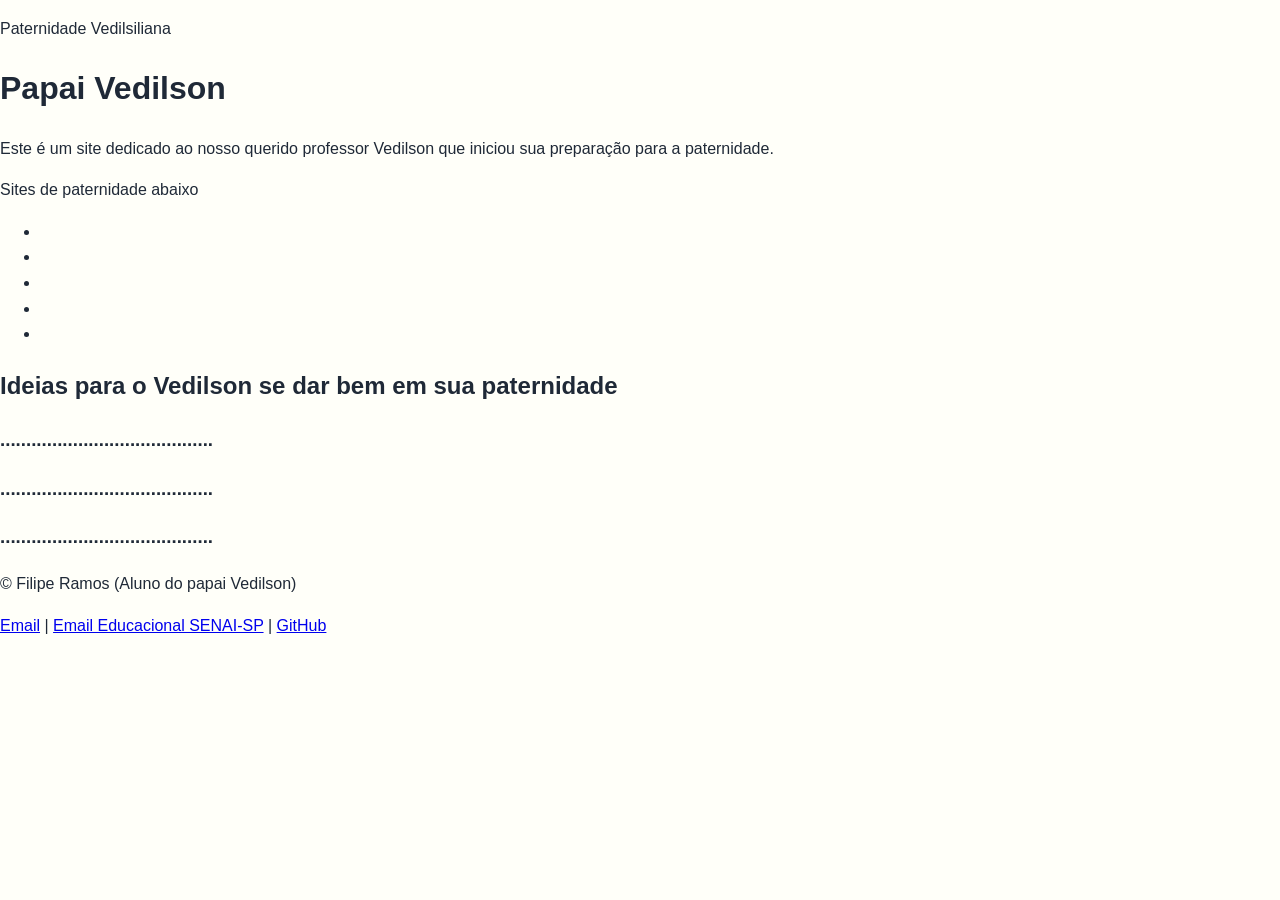
==== index.html @ 621be8aa "Construção inicial do cabeçalho, conteúdo e rodapé" ====
<!DOCTYPE html>
<html lang="en">
<head>
    <meta charset="UTF-8">
    <meta name="viewport" content="width=device-width, initial-scale=1.0">
    <title>Dicas | Paternidade</title>
    <link rel="stylesheet" href="./style/style.css">
</head>
<body>
    
    <header class="cabecalho">
        <div class="div-1">
            <p class="etiqueta">Paternidade Vedilsiliana</p>

            <h1>Papai Vedilson</h1>

            <p class="subtitulo">
                Este é um site dedicado ao nosso querido professor Vedilson
                que iniciou sua preparação para a paternidade.
            </p>

            <p>Sites de paternidade abaixo</p>

            <nav class="navegacao">
                <ul class="lista-paternidade">
                    <li><a href=""></a></li>
                    <li><a href=""></a></li>
                    <li><a href=""></a></li>
                    <li><a href=""></a></li>
                    <li><a href=""></a></li>
                </ul>
            </nav>
        </div>
    </header>

    <main>
        <section class="secao">
            <div class="container">
                <h2 class="titulo-secao">Ideias para o Vedilson se dar bem em sua paternidade</h2>
                <div class="grand-card">
                    <article class="card">
                        <h3>.........................................</h3>
                        <p>

                        </p>
                    </article>
                    <article class="card">
                        <h3>.........................................</h3>
                        <p>

                        </p>
                    </article>
                    <article class="card">
                        <h3>.........................................</h3>
                        <p>
                            
                        </p>
                    </article>
                </div>
            </div>
        </section>
    </main>

    <footer class="rodape">
        <div class="container">
            <p>
                &copy; Filipe Ramos (Aluno do papai Vedilson)
            </p>

            <andres>
                <a href="mailto:filiperamos.sep@gmail.com">Email</a>
                <span> | </span>
                <a href="mailto:filipe.r.oliveira@edu.senai.br">Email Educacional SENAI-SP</a>
                <span> | </span>
                <a href="https://github.com/FilipeRamos-Dev">GitHub</a>
            </andres>
        </div>
    </footer>



</body>
</html>
---- style/style.css ----
*{
    box-sizing: border-box;
    
}

body{
    margin: 0;

    background-color: #fffff9;
    color: #1f2937;

    font-family: Arial, Helvetica, sans-serif;
    font-size: 16px;
    line-height: 1.6;
}
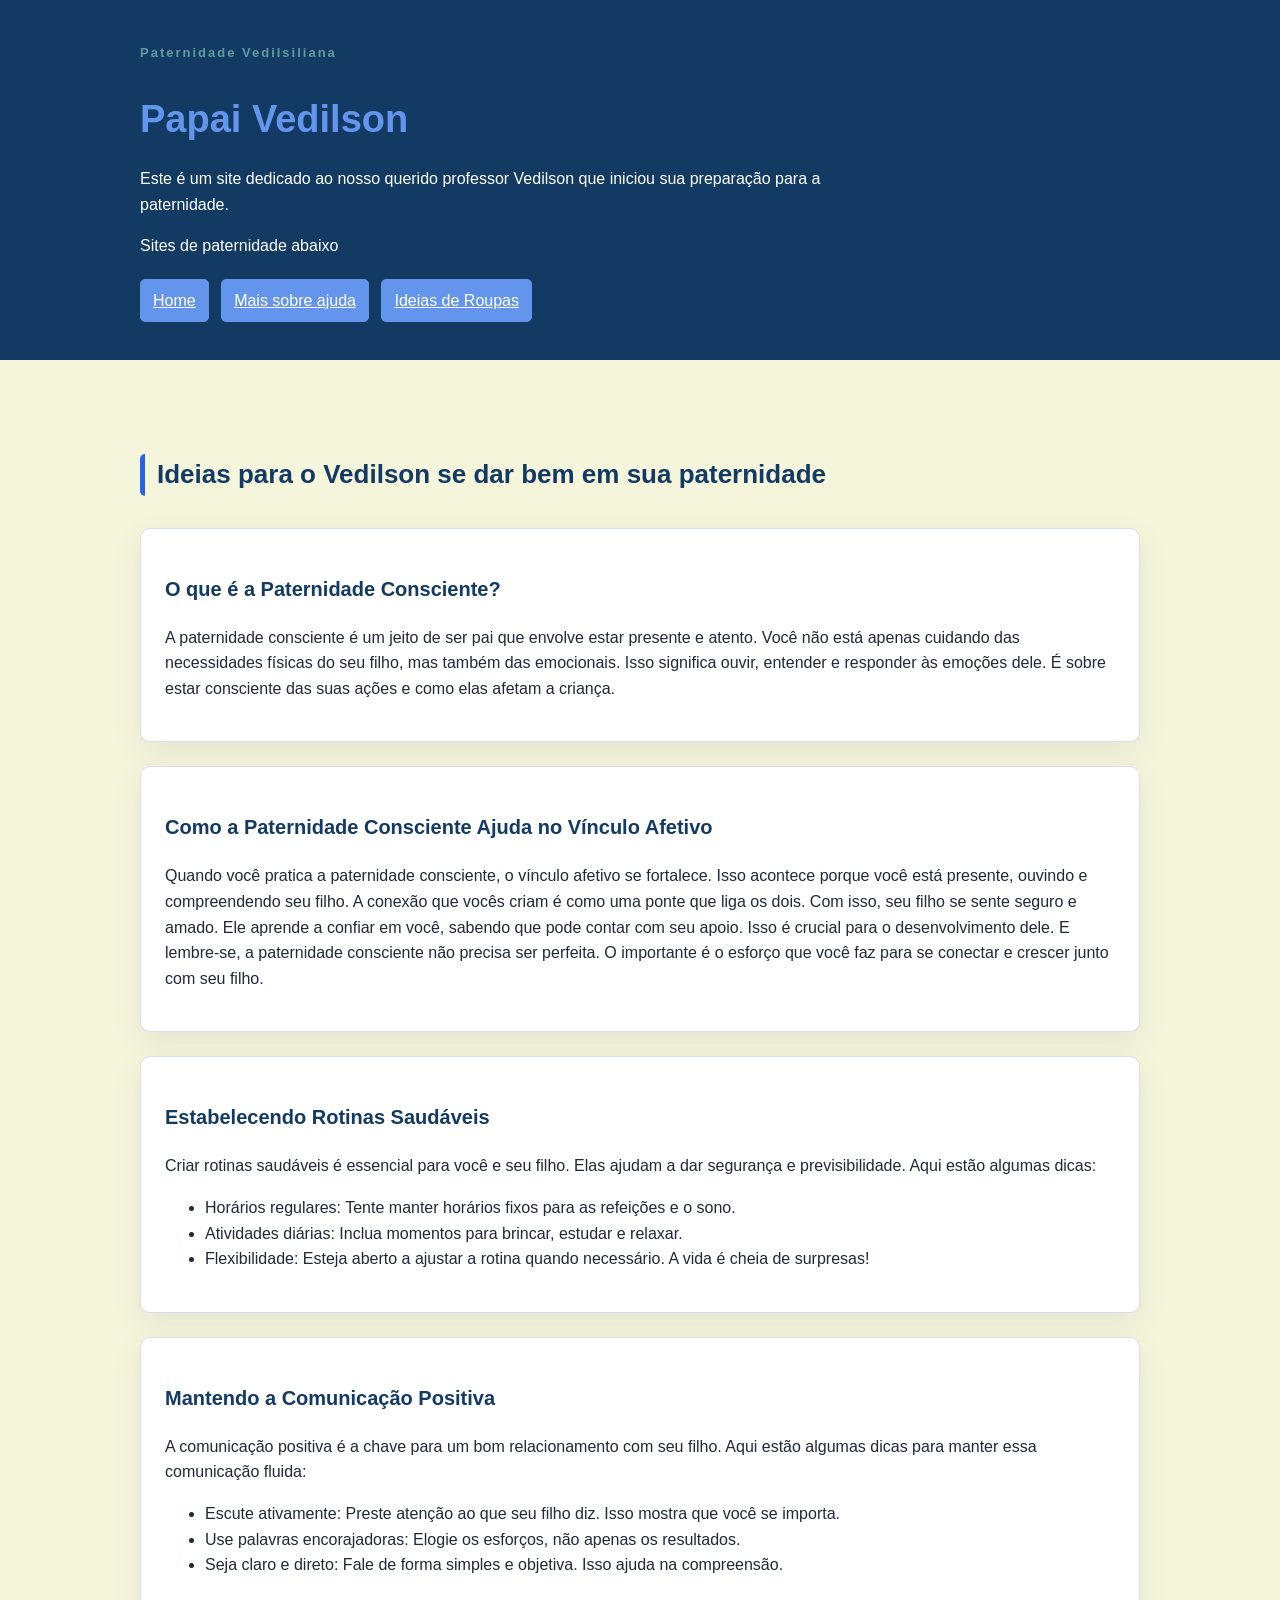
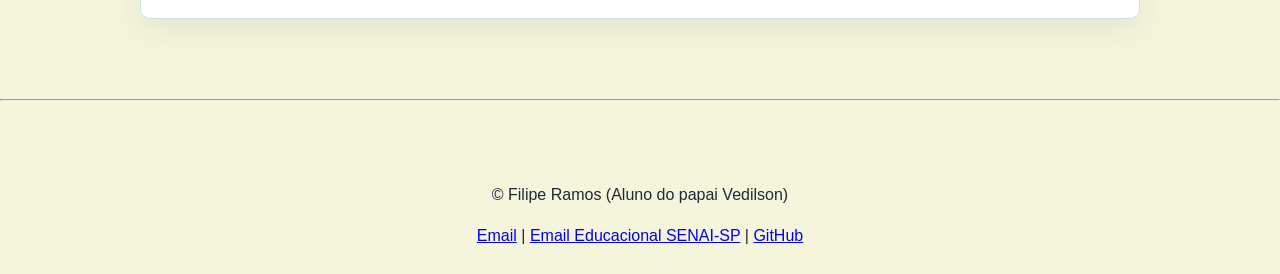
==== commit 0b8c109b: "Cabeçalho, rodapé e conteúdo feito" ====
--- a/index.html
+++ b/index.html
@@ -1,5 +1,5 @@
 <!DOCTYPE html>
-<html lang="en">
+<html lang="pt-br">
 <head>
     <meta charset="UTF-8">
     <meta name="viewport" content="width=device-width, initial-scale=1.0">
@@ -9,7 +9,7 @@
 <body>
     
     <header class="cabecalho">
-        <div class="div-1">
+        <div class="container">
             <p class="etiqueta">Paternidade Vedilsiliana</p>
 
             <h1>Papai Vedilson</h1>
@@ -21,13 +21,11 @@
 
             <p>Sites de paternidade abaixo</p>
 
-            <nav class="navegacao">
-                <ul class="lista-paternidade">
-                    <li><a href=""></a></li>
-                    <li><a href=""></a></li>
-                    <li><a href=""></a></li>
-                    <li><a href=""></a></li>
-                    <li><a href=""></a></li>
+            <nav class="menu-principal">
+                <ul class="menu-lista">
+                    <li><a class="menu-link" href="./index.html">Home</a></li>
+                    <li><a class="menu-link" href="./pages/OutrasAjudas.html">Mais sobre ajuda</a></li>
+                    <li><a class="menu-link" href="./pages/IdeiasRoupasBebes.html">Ideias de Roupas</a></li>
                 </ul>
             </nav>
         </div>
@@ -37,29 +35,54 @@
         <section class="secao">
             <div class="container">
                 <h2 class="titulo-secao">Ideias para o Vedilson se dar bem em sua paternidade</h2>
-                <div class="grand-card">
+                <div class="grade-cards">
                     <article class="card">
-                        <h3>.........................................</h3>
+                        <h3>O que é a Paternidade Consciente?</h3>
                         <p>
-
+                            A paternidade consciente é um jeito de ser pai que envolve estar presente e atento. 
+                            Você não está apenas cuidando das necessidades físicas do seu filho, mas também das emocionais. 
+                            Isso significa ouvir, entender e responder às emoções dele. 
+                            É sobre estar consciente das suas ações e como elas afetam a criança.
                         </p>
                     </article>
                     <article class="card">
-                        <h3>.........................................</h3>
+                        <h3>Como a Paternidade Consciente Ajuda no Vínculo Afetivo</h3>
                         <p>
-
+                            Quando você pratica a paternidade consciente, o vínculo afetivo se fortalece. 
+                            Isso acontece porque você está presente, ouvindo e compreendendo seu filho. A conexão que vocês criam é como uma ponte que liga os dois.
+                            Com isso, seu filho se sente seguro e amado. Ele aprende a confiar em você, sabendo que pode contar com seu apoio. 
+                            Isso é crucial para o desenvolvimento dele. E lembre-se, a paternidade consciente não precisa ser perfeita. 
+                            O importante é o esforço que você faz para se conectar e crescer junto com seu filho.
                         </p>
                     </article>
                     <article class="card">
-                        <h3>.........................................</h3>
+                        <h3>Estabelecendo Rotinas Saudáveis</h3>
                         <p>
-                            
+                            Criar rotinas saudáveis é essencial para você e seu filho. Elas ajudam a dar segurança e previsibilidade. Aqui estão algumas dicas:
+                            <ul>
+                                <li>Horários regulares: Tente manter horários fixos para as refeições e o sono.</li>
+                                <li>Atividades diárias: Inclua momentos para brincar, estudar e relaxar.</li>
+                                <li>Flexibilidade: Esteja aberto a ajustar a rotina quando necessário. A vida é cheia de surpresas!</li>
+                            </ul>
+                        </p>
+                    </article>
+                    <article class="card">
+                        <h3>Mantendo a Comunicação Positiva</h3>
+                        <p>
+                            A comunicação positiva é a chave para um bom relacionamento com seu filho. Aqui estão algumas dicas para manter essa comunicação fluida:
+                            <ul>
+                                <li>Escute ativamente: Preste atenção ao que seu filho diz. Isso mostra que você se importa.</li>
+                                <li>Use palavras encorajadoras: Elogie os esforços, não apenas os resultados.</li>
+                                <li>Seja claro e direto: Fale de forma simples e objetiva. Isso ajuda na compreensão.</li>
+                            </ul>
                         </p>
                     </article>
                 </div>
             </div>
         </section>
     </main>
+
+    <hr>
 
     <footer class="rodape">
         <div class="container">
--- a/style/style.css
+++ b/style/style.css
@@ -6,7 +6,7 @@
 body{
     margin: 0;
 
-    background-color: #fffff9;
+    background-color: beige;
     color: #1f2937;
 
     font-family: Arial, Helvetica, sans-serif;
@@ -14,3 +14,128 @@
     line-height: 1.6;
 }
 
+h2, h3{
+    color: #123a63;
+}
+
+h1{
+    color:cornflowerblue;
+    font-size: 38px;
+    margin-bottom: 10px;
+}
+
+h2{
+    font-size: 26px;
+}
+
+h3{
+    font-size: 20px;
+}
+
+a{
+    color: blue;
+}
+
+.container{
+    width: 90%;
+    max-width: 1000px;
+
+    margin: 0 auto;
+}
+
+.cabecalho{
+    background-color: #123a63;
+    color: white;
+    padding: 30px 0;
+}
+
+.etiqueta{
+    margin-bottom: 5px;
+    color: cadetblue;
+    font-size: 13px;
+    font-weight: bold;
+    letter-spacing: 2px;
+}
+
+.subtitulo{
+    max-width: 700px;
+}
+
+.menu-lista{
+    margin: 20px 0 0;
+    padding: 0;
+    list-style: none;
+}
+
+.menu-lista li{
+    display: inline-block;
+    margin-right: 8px;
+    margin-bottom: 8px;
+}
+
+.menu-link{
+    display: inline-block;
+    padding: 8px 12px;
+    background-color: cornflowerblue;
+    color: white;
+    border: 1px solid cornflowerblue;
+    border-radius: 5px;
+
+}
+
+a:hover{
+    color: blueviolet;
+}
+
+.secao{
+    padding: 72px;
+}
+
+.titulo-secao{
+    margin-bottom: 32px;
+    padding-left: 12px;
+    border-left: 5px solid #2563eb;
+    border-radius: 5px;
+}
+
+.grade-cards{
+    display: grid;
+    gap: 24px;
+}
+
+.card{
+    padding: 24px;
+    background-color: white;
+    border: 1px solid #d8e0e8;
+    border-radius: 10px;
+    box-shadow: 0 10px 30px rgba(20, 45, 70, 0.08);
+}
+
+.lista-tecnologias{
+    display: inline-block;
+    gap: 12px;
+    list-style: none;
+    padding: 0;
+    margin: 0;
+}
+
+.lista-tecnologias li{
+    padding: 10px 14px;
+    background-color: #fff;
+    display: inline-block;
+    border: 1px solid #d8e0e8;
+    border-radius: 999px;
+}
+
+.rodape{
+    margin-top: 40px;
+    padding: 25px;
+    text-align: center;
+}
+
+.rodape-anddress{
+    font-style: normal;
+}
+
+
+
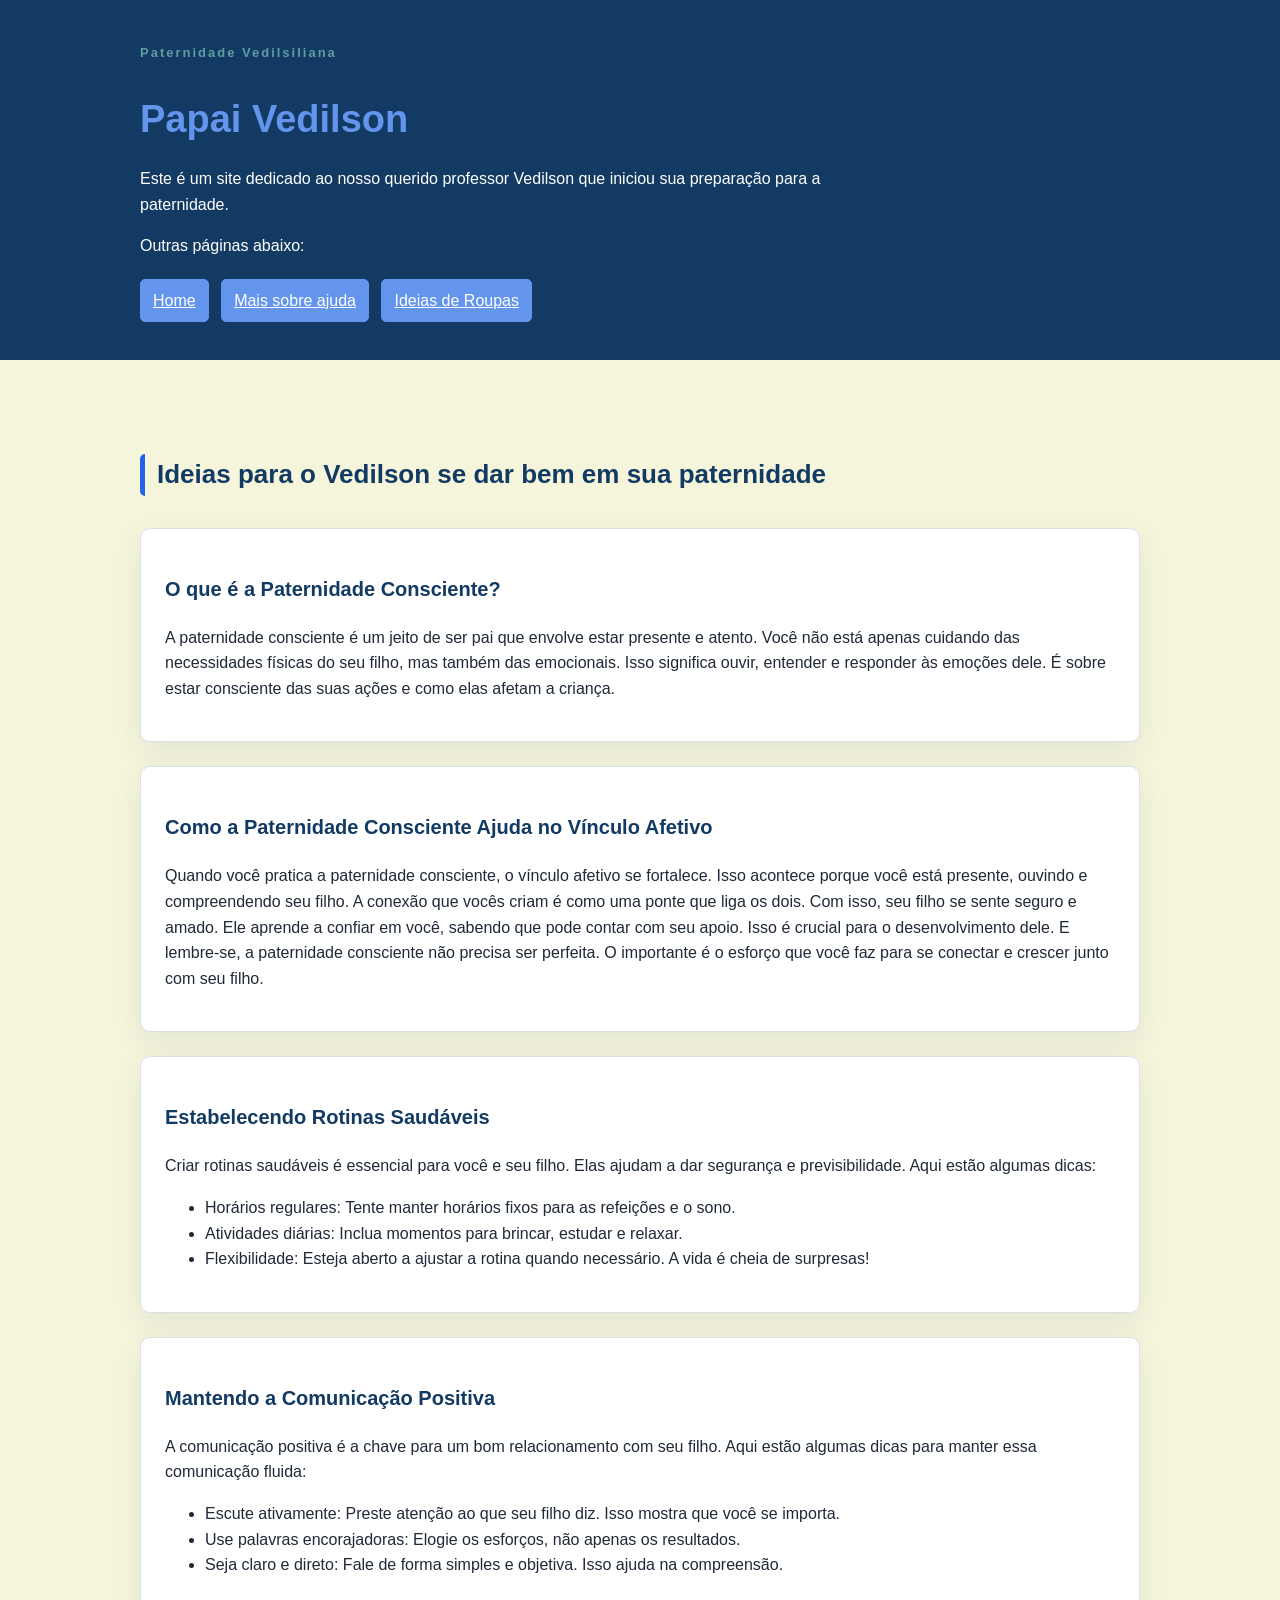
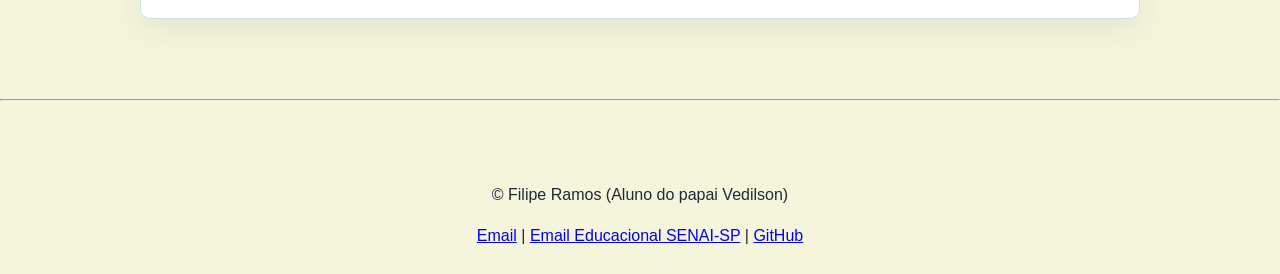
==== commit 5ab515b8: "Atualização HTML sobre as 'páginas'" ====
--- a/index.html
+++ b/index.html
@@ -19,7 +19,7 @@
                 que iniciou sua preparação para a paternidade.
             </p>
 
-            <p>Sites de paternidade abaixo</p>
+            <p>Outras páginas abaixo:</p>
 
             <nav class="menu-principal">
                 <ul class="menu-lista">
